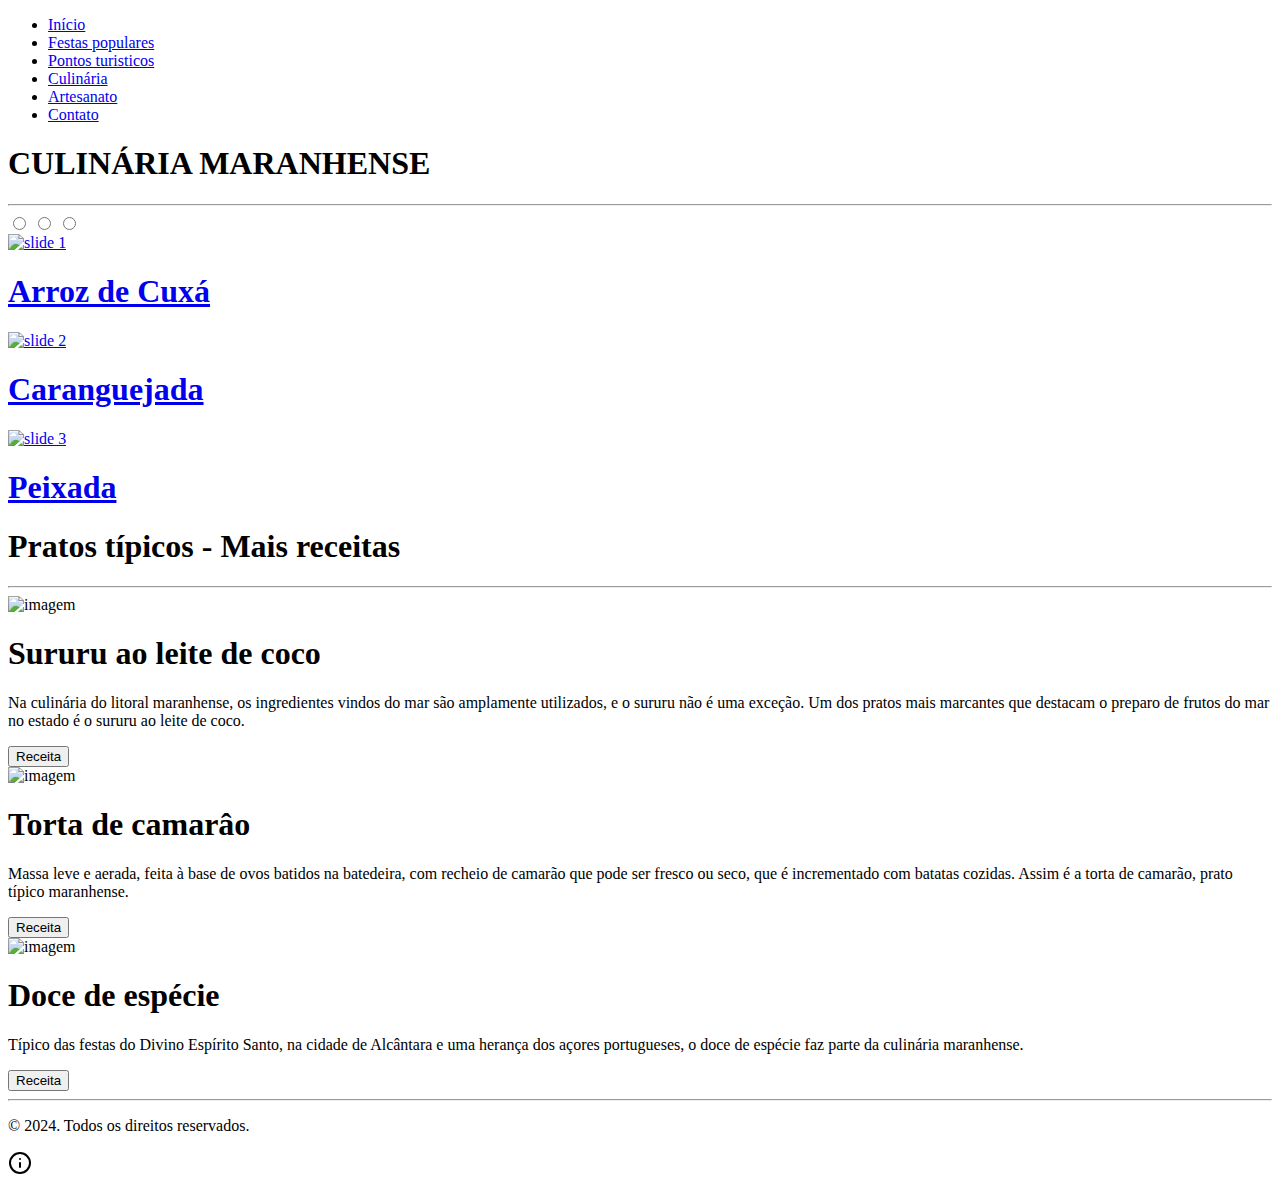
==== culinaria.html @ d8af4539 "Add files via upload" ====
<!DOCTYPE html>
<html lang="pt-BR">
<head>
    <meta charset="UTF-8">
    <meta name="viewport" content="width=device-width, initial-scale=1.0">
    <link rel="stylesheet" href="/css/culinaria.css">
    <link rel="stylesheet" href="/css/slide.css">
    <title>Culinária Maranhese</title>
    <link rel="shortcut icon" href="../home/assets/iconWhite.svg" type="image/x-icon">
</head>
<body>
    <header>
        <nav>
            <a href="../..">
               <!-- <div class="logo">
                    <svg xmlns="http://www.w3.org/2000/svg" width="24" height="24" viewBox="0 0 24 24" fill="none" stroke="#D9EFDE" stroke-width="2" stroke-linecap="round" stroke-linejoin="round" class="lucide lucide-shrub"><path d="M12 22v-7l-2-2"/><path d="M17 8v.8A6 6 0 0 1 13.8 20v0H10v0A6.5 6.5 0 0 1 7 8h0a5 5 0 0 1 10 0Z"/><path d="m14 14-2 2"/></svg>  
                </div> -->
            </a>
            <div id="menu">
            <ul class="menu">
                <li><a class="itensNav" href="../..">Início</a></li>
                <li><a class="itensNav" href="#">Festas populares</a></li>
                <li><a class="itensNav" href="#">Pontos turisticos</a></li>
                <li><a class="itensNav" href="#" target="_blank">Culinária</a></li>
                <li><a class="itensNav" href="#">Artesanato</a></li>
                <li id="contact"><a class="itensNav" href="https://linktr.ee/sustentechnews" target="_blank">Contato</a></li>
            </ul>
            </div>
            <div class="hamburger">
                <span></span>
                <span></span>
                <span></span>
            </div>
        </nav>
    </header>
    <section class="apresentacao">
        <div class="texto">
            <h1>CULINÁRIA MARANHENSE</h1> <hr>
        </div>
    </section>

    <section class="slider">
        <div class="slider-content">
            <input type="radio" name="btn-radio" id="radio1">
            <input type="radio" name="btn-radio" id="radio2">
            <input type="radio" name="btn-radio" id="radio3">

            <div class="slide-box primeiro">
                <div class="slides">
                    <a href="https://imirante.com/culinaria/brasil/2023/06/05/receita-do-tradicional-arroz-de-cuxa-maranhense" target="_blank">
                        <img class="img-desktop" src="assets/arroz-de-cuxa.jpg" alt="slide 1">
                        <div class="centro"><h1>Arroz de Cuxá</h1></div>
                    </a>
                </div>
            </div>
            <div class="slide-box">
                <div class="slides">
                    <a href="https://imirante.com/culinaria/brasil/2022/12/15/receita-de-uma-deliciosa-caranguejada" target="_blank">
                        <img class="img-desktop" src="assets/caranguejada.jpg" alt="slide 2">
                        <div class="centro"><h1>Caranguejada</h1></div>
                    </a>
                </div>
             </div>
             <div class="slide-box">
                <div class="slides">
                    <a href="https://imirante.com/culinaria/maranhao/2024/05/28/aprenda-a-preparar-peixada-maranhense" target="_blank">
                        <img class="img-desktop" src="assets/peixada.png" alt="slide 3">
                        <div class="centro"><h1>Peixada</h1></div>
                    </a>
                </div>
             </div>

             <div class="nav-auto">
                <div class="auto-btn1"></div>
                <div class="auto-btn2"></div>
                <div class="auto-btn3"></div>
             </div>

             <div class="nav-manual">
                <label for="radio1" class="manual-btn"></label>
                <label for="radio2" class="manual-btn"></label>
                <label for="radio3" class="manual-btn"></label>
             </div>
        </div>
    </section>
    
    <section id="main-article">
        <div class="initial-text">
            <h1>Pratos típicos - Mais receitas</h1>
            <hr>
        </div>
        <div class="initial-article">
            
            <article class="article visible">
                <img src="/assets/sururu.jpg" alt="imagem">
                <div class="content">
                    <h1 class="article-title">Sururu ao leite de coco</h1>
                    <p class="article-paragraph">Na culinária do litoral maranhense, os ingredientes vindos do mar são amplamente utilizados, e o sururu não é uma exceção. Um dos pratos mais marcantes que destacam o preparo de frutos do mar no estado é o sururu ao leite de coco.</p>
                    <a href="https://imirante.com/culinaria/brasil/2015/01/24/sururu-ao-leite-de-coco" target="_blank"><button>Receita</button></a>
                </div>
            </article>

            <article class="article visible">
                <img src="/assets/torta-camarao.jpeg" alt="imagem">
                <div class="content">
                    <h1 class="article-title">Torta de camarâo</h1>
                    <p class="article-paragraph">Massa leve e aerada, feita à base de ovos batidos na batedeira, com recheio de camarão que pode ser fresco ou seco, que é incrementado com batatas cozidas. Assim é a torta de camarão, prato típico maranhense.</p>
                    <a href="https://imirante.com/culinaria/maranhao/2024/05/30/aprenda-como-preparar-uma-deliciosa-torta-de-camarao-maranhense" target="_blank"><button>Receita</button></a>
                </div>
            </article>

            <article class="article visible">
                <img src="/assets/doce-especie.jpg" alt="imagem">
                <div class="content">
                    <h1 class="article-title">Doce de espécie</h1>
                    <p class="article-paragraph">Típico das festas do Divino Espírito Santo, na cidade de Alcântara e uma herança dos açores portugueses, o doce de espécie faz parte da culinária maranhense.</p>
                    <a href="https://imirante.com/culinaria/brasil/2024/05/25/aprenda-a-fazer-doce-de-especie-de-alcantara" target="_blank"><button>Receita</button></a>
                </div>
            </article>
        </div>
    </section>

    <footer>
        <div class="footer-info">
            <hr>
            <div class="footer-text">
                <p class="copyright">© 2024. Todos os direitos reservados.</p>
                <svg xmlns="http://www.w3.org/2000/svg" width="24" height="24" viewBox="0 0 24 24" fill="none" stroke="currentColor" stroke-width="2" stroke-linecap="round" stroke-linejoin="round" class="lucide lucide-info"><circle cx="12" cy="12" r="10"/><path d="M12 16v-4"/><path d="M12 8h.01"/></svg>
            </div>
        </div>
    </footer>

    <div class="scroll-element"></div>
    <script type="module" src="/articles.js"></script>
    <script src="/scriptResponsividade.js"></script>
    <script src="/JavaScript/slide.js"></script>
</body>
</html>
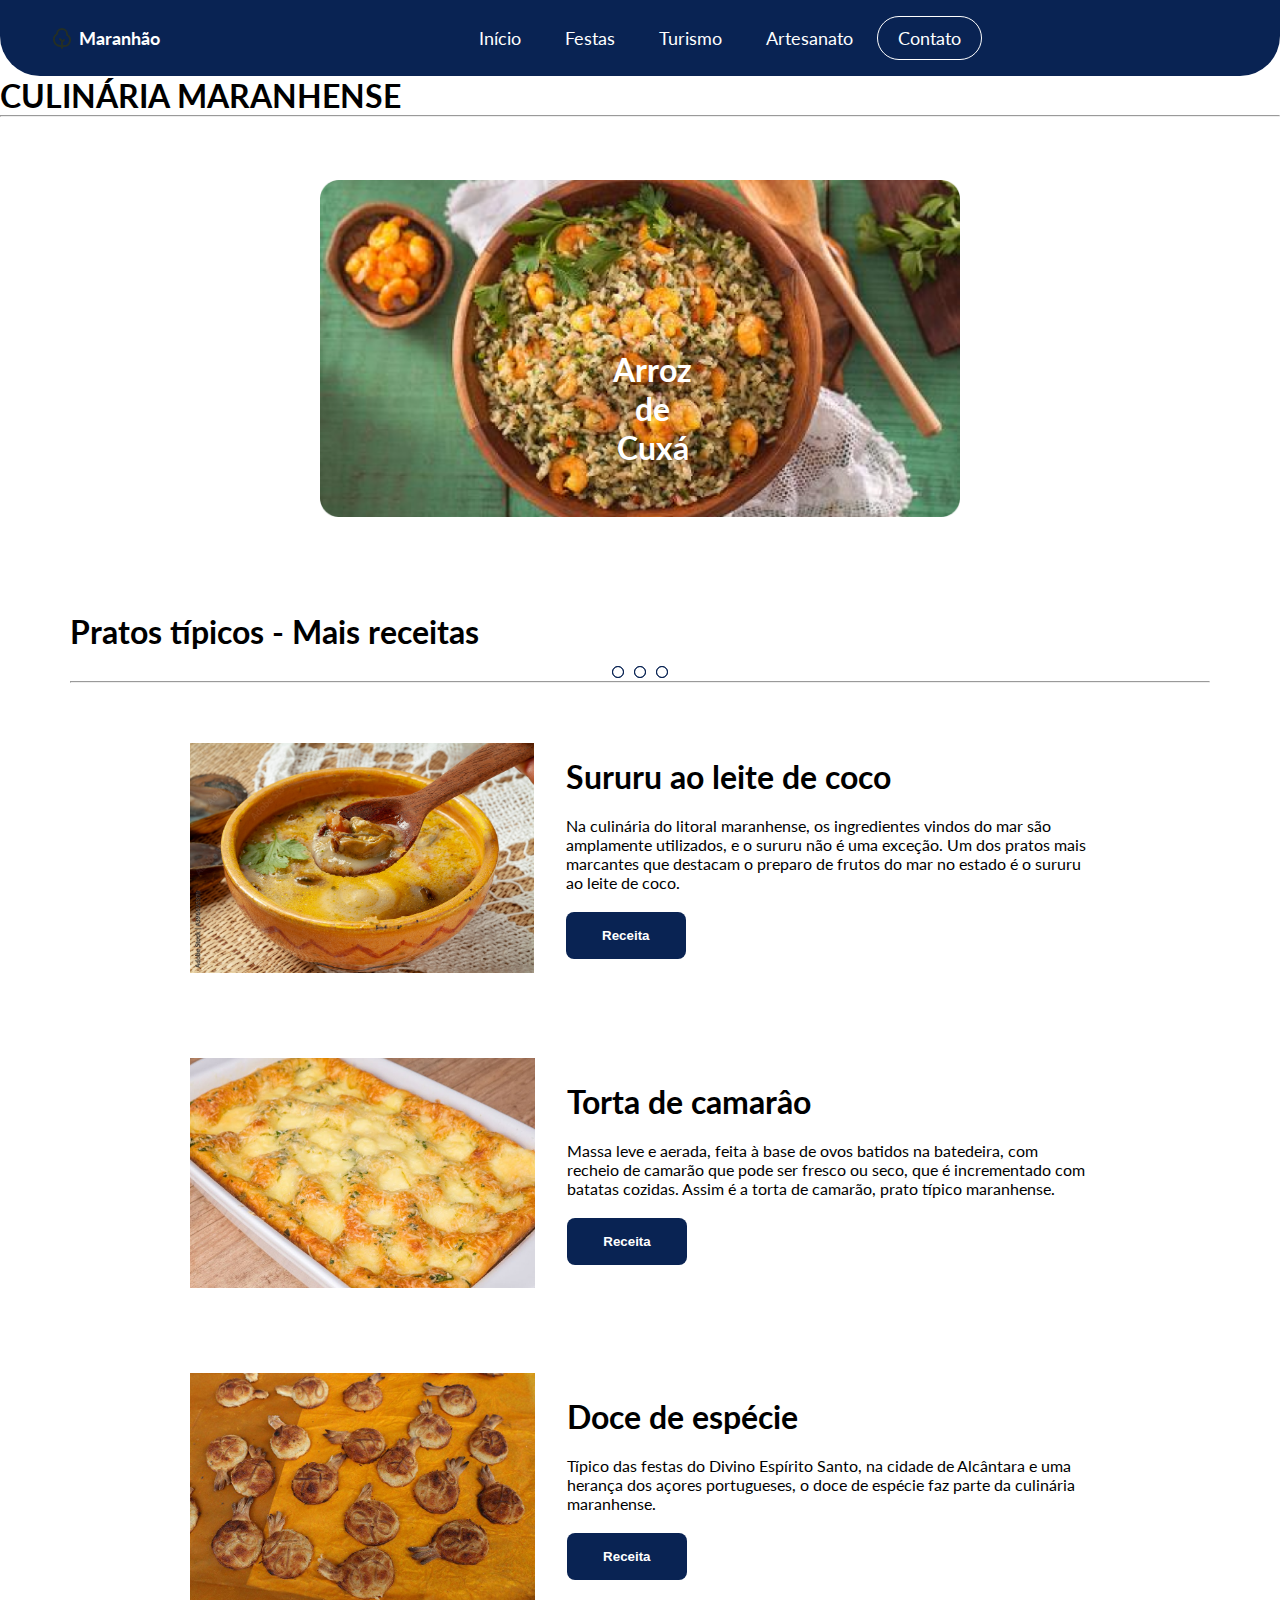
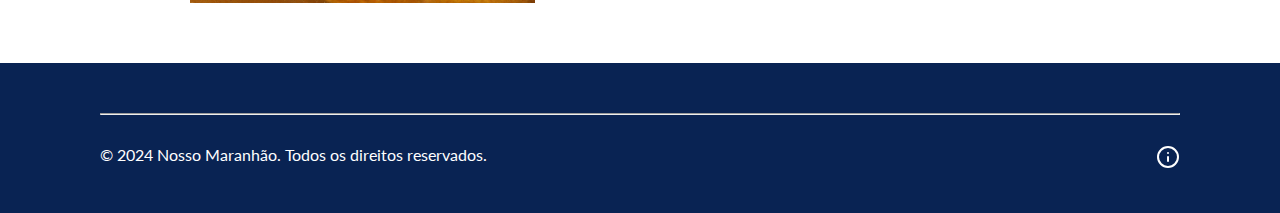
==== commit ca45e88c: "Link das páginas" ====
--- a/culinaria.html
+++ b/culinaria.html
@@ -3,28 +3,26 @@
 <head>
     <meta charset="UTF-8">
     <meta name="viewport" content="width=device-width, initial-scale=1.0">
-    <link rel="stylesheet" href="/css/culinaria.css">
-    <link rel="stylesheet" href="/css/slide.css">
+    <link rel="stylesheet" href="./culinaria.css">
+    <link rel="stylesheet" href="./slide.css">
     <title>Culinária Maranhese</title>
     <link rel="shortcut icon" href="../home/assets/iconWhite.svg" type="image/x-icon">
 </head>
 <body>
-    <header>
+    <header id="menuNavbar">
         <nav>
-            <a href="../..">
-               <!-- <div class="logo">
-                    <svg xmlns="http://www.w3.org/2000/svg" width="24" height="24" viewBox="0 0 24 24" fill="none" stroke="#D9EFDE" stroke-width="2" stroke-linecap="round" stroke-linejoin="round" class="lucide lucide-shrub"><path d="M12 22v-7l-2-2"/><path d="M17 8v.8A6 6 0 0 1 13.8 20v0H10v0A6.5 6.5 0 0 1 7 8h0a5 5 0 0 1 10 0Z"/><path d="m14 14-2 2"/></svg>  
-                </div> -->
-            </a>
+            <div class="logo">
+                <img src="icon.svg" alt="Icon logo">
+                <h1 class="logo-title">Maranhão</h1>
+            </div>
             <div id="menu">
-            <ul class="menu">
-                <li><a class="itensNav" href="../..">Início</a></li>
-                <li><a class="itensNav" href="#">Festas populares</a></li>
-                <li><a class="itensNav" href="#">Pontos turisticos</a></li>
-                <li><a class="itensNav" href="#" target="_blank">Culinária</a></li>
-                <li><a class="itensNav" href="#">Artesanato</a></li>
-                <li id="contact"><a class="itensNav" href="https://linktr.ee/sustentechnews" target="_blank">Contato</a></li>
-            </ul>
+                <ul class="menu">
+                    <li><a  class="itensNav" href="./index.html">Início</a></li>
+                    <li><a  class="itensNav" href="./page/articles/articles.html">Festas</a></li>
+                    <li><a  class="itensNav" href="https://turismo.ma.gov.br" target="_blank">Turismo</a></li>
+                    <li><a  class="itensNav" href="https://www.google.com/url?sa=t&rct=j&q=&esrc=s&source=web&cd=&ved=2ahUKEwjOiIP5ndmHAxWRq5UCHU7yIQ0QFnoECB4QAQ&url=https%3A%2F%2Fwww.artesanatodomaranhao.com.br%2F&usg=AOvVaw0ji7IxsG0kvsTzSgg4w1Dn&opi=89978449" target="_blank">Artesanato</a></li>
+                    <li id="contact"><a  class="itensNav" href="#">Contato</a></li>
+                </ul>
             </div>
             <div class="hamburger">
                 <span></span>
@@ -33,6 +31,7 @@
             </div>
         </nav>
     </header>
+
     <section class="apresentacao">
         <div class="texto">
             <h1>CULINÁRIA MARANHENSE</h1> <hr>
@@ -48,7 +47,7 @@
             <div class="slide-box primeiro">
                 <div class="slides">
                     <a href="https://imirante.com/culinaria/brasil/2023/06/05/receita-do-tradicional-arroz-de-cuxa-maranhense" target="_blank">
-                        <img class="img-desktop" src="assets/arroz-de-cuxa.jpg" alt="slide 1">
+                        <img class="img-desktop" src="./assets/arroz_cuxa.png" alt="slide 1">
                         <div class="centro"><h1>Arroz de Cuxá</h1></div>
                     </a>
                 </div>
@@ -56,7 +55,7 @@
             <div class="slide-box">
                 <div class="slides">
                     <a href="https://imirante.com/culinaria/brasil/2022/12/15/receita-de-uma-deliciosa-caranguejada" target="_blank">
-                        <img class="img-desktop" src="assets/caranguejada.jpg" alt="slide 2">
+                        <img class="img-desktop" src="./assets/caranguejada.jpg" alt="slide 2">
                         <div class="centro"><h1>Caranguejada</h1></div>
                     </a>
                 </div>
@@ -64,7 +63,7 @@
              <div class="slide-box">
                 <div class="slides">
                     <a href="https://imirante.com/culinaria/maranhao/2024/05/28/aprenda-a-preparar-peixada-maranhense" target="_blank">
-                        <img class="img-desktop" src="assets/peixada.png" alt="slide 3">
+                        <img class="img-desktop" src="./assets/peixada.png" alt="slide 3">
                         <div class="centro"><h1>Peixada</h1></div>
                     </a>
                 </div>
@@ -92,7 +91,7 @@
         <div class="initial-article">
             
             <article class="article visible">
-                <img src="/assets/sururu.jpg" alt="imagem">
+                <img src="./assets/sururu.jpeg" alt="imagem">
                 <div class="content">
                     <h1 class="article-title">Sururu ao leite de coco</h1>
                     <p class="article-paragraph">Na culinária do litoral maranhense, os ingredientes vindos do mar são amplamente utilizados, e o sururu não é uma exceção. Um dos pratos mais marcantes que destacam o preparo de frutos do mar no estado é o sururu ao leite de coco.</p>
@@ -101,7 +100,7 @@
             </article>
 
             <article class="article visible">
-                <img src="/assets/torta-camarao.jpeg" alt="imagem">
+                <img src="./assets/torta.jpg" alt="imagem">
                 <div class="content">
                     <h1 class="article-title">Torta de camarâo</h1>
                     <p class="article-paragraph">Massa leve e aerada, feita à base de ovos batidos na batedeira, com recheio de camarão que pode ser fresco ou seco, que é incrementado com batatas cozidas. Assim é a torta de camarão, prato típico maranhense.</p>
@@ -110,7 +109,7 @@
             </article>
 
             <article class="article visible">
-                <img src="/assets/doce-especie.jpg" alt="imagem">
+                <img src="./assets/doce.jpg" alt="imagem">
                 <div class="content">
                     <h1 class="article-title">Doce de espécie</h1>
                     <p class="article-paragraph">Típico das festas do Divino Espírito Santo, na cidade de Alcântara e uma herança dos açores portugueses, o doce de espécie faz parte da culinária maranhense.</p>
@@ -124,15 +123,14 @@
         <div class="footer-info">
             <hr>
             <div class="footer-text">
-                <p class="copyright">© 2024. Todos os direitos reservados.</p>
+                <p class="copyright">© 2024 Nosso Maranhão. Todos os direitos reservados.</p>
                 <svg xmlns="http://www.w3.org/2000/svg" width="24" height="24" viewBox="0 0 24 24" fill="none" stroke="currentColor" stroke-width="2" stroke-linecap="round" stroke-linejoin="round" class="lucide lucide-info"><circle cx="12" cy="12" r="10"/><path d="M12 16v-4"/><path d="M12 8h.01"/></svg>
             </div>
         </div>
     </footer>
 
     <div class="scroll-element"></div>
-    <script type="module" src="/articles.js"></script>
-    <script src="/scriptResponsividade.js"></script>
-    <script src="/JavaScript/slide.js"></script>
+
+    <script src="./slide.js"></script>
 </body>
 </html>--- a/culinaria.css
+++ b/culinaria.css
@@ -0,0 +1,247 @@
+@import url('https://fonts.googleapis.com/css2?family=Lato:ital,wght@0,100;0,300;0,400;0,700;0,900;1,100;1,300;1,400;1,700;1,900&display=swap');
+*{
+    padding: 0%;
+    margin: 0%;
+    box-sizing: border-box;
+}
+/* Topo principal da pagina */
+/*NAVBAR*/
+body{
+    font-family: "Lato", sans-serif;
+  }
+  
+  nav{
+    background-color: #092353;
+    color: #fff;
+    display: flex;
+    align-items: center;
+    justify-content: space-between;
+    padding-left: 50px;
+    border-bottom-left-radius: 40px;
+    border-bottom-right-radius: 40px;
+  }
+
+  .menu {
+    padding: 16px 0;
+    color: #fff;
+  }
+  
+  .itensNav {
+    font-size: large;
+    color: #fff;
+    text-decoration: none;
+    width: fit-content;
+  }
+  
+  .itensNav:hover {
+    color: #FFD050;
+    transition: .3s;
+  }
+  
+  nav .menu li{
+    list-style: none;
+    display: inline-block;
+    padding: 10px 20px;
+    font-size: 16px;
+    font-weight: 400;
+  }
+  
+  .logo {
+    display: flex;
+    align-items: center;
+    gap: 5px;
+  }
+  
+  .logo-title{
+    color: #fff;
+    font-size: 18px;
+  }
+  
+  #contact {
+    border: 1px solid #fff;
+    border-radius: 50px;
+  }
+  /*FIM DO NAVBAR*/
+
+#main-article {
+    margin-top: 40px;
+    margin-bottom: 40px;
+    padding: 0px 40px 0 40px;
+    color: #000;
+}
+
+.initial-text{
+    display: flex;
+    flex-direction: column;
+    gap: 30px;
+    margin: 30px 0;
+    padding: 30px;
+}
+.initial-article {
+    display: flex;
+    flex-direction: column;
+    gap: 65px;
+    margin: 0 150px;
+}
+.article {
+    display: flex;
+    align-items: center;
+    gap: 32px;
+    > img {
+        height: 230px;
+        width: 345px;
+        object-fit: cover;
+        /* border-radius: 8px; */
+    }
+
+}
+
+.content {
+    display: flex;
+    flex-direction: column;
+    gap: 20px;
+
+    > .article-title {
+        font-weight: 700;
+    }
+
+    > .article-paragraph {
+        font-weight: 400;
+        color: #000;
+    }
+
+    > a button {
+        width: 120px;
+        border: none;
+        padding: 16px;
+        background-color: #092353;
+        color: #fff;
+        font-weight: 700;
+        cursor: pointer;
+        border-radius: 8px;
+    }
+
+    > a button:hover {
+        background-color: #204180;
+    }
+}
+
+
+/* visible articles */
+
+.scroll-element.visible {
+    transform: scale(1);
+}
+
+.article {
+    opacity: 0;
+    transition: opacity 0.5s;
+    margin-bottom: 20px;
+}
+
+.article.visible {
+    opacity: 1;
+}
+
+footer {
+
+    margin-top: 40px;
+    height: 150px;
+    background-color: #092353;
+    padding: 50px 100px;
+}
+.footer-info {
+    display: flex;
+    flex-direction: column;
+    gap: 30px;
+    color: #fff;
+
+    > hr {
+        color: #092353;
+    }
+}
+.footer-text {
+    display: flex;
+    justify-content: space-between;
+    gap: 30px;
+}
+
+
+@media only screen and (max-width: 900px) {
+    .texto h1{
+        font-size: 1.5rem;
+    }
+    
+    .initial-article{
+        margin: 0;
+    }
+}
+  
+@media only screen and (max-width: 700px) {
+    .article > img {
+        height: 200px;
+    }
+
+    footer {
+        padding: 50px 20px;
+    }
+}
+
+@media only screen and (max-width: 630px) {
+    .article{
+        flex-direction: column;
+    }
+
+@media only screen and (max-width: 700px) {
+    /*MENU HAMBURGUER*/
+    nav {
+        padding: 2rem;
+        border-bottom-left-radius: 0;
+        border-bottom-right-radius: 0;
+    }   
+
+    #menu {
+        display: none;
+        position: fixed;
+        top: 0;
+        left: 50%;
+        width: 100%;
+        height: 50%;
+        background-color: rgba(0,0,0,0.9);
+        z-index: 1000;
+    }
+
+    .menu {
+        display:flex;
+        flex-direction: column;
+    }
+
+    .itensNav {
+        color: white;
+        padding: 10px;
+        display: block;
+        text-decoration: none;
+    }
+
+    .itensNav:hover {
+        background-color: rgba(255,255,255,0.1);
+    }
+
+    .hamburger {
+        display: block;
+        top: 0;
+        right: 10px;
+        width: 30px;
+        height: 20px;
+        cursor: pointer;
+        z-index: 1001;
+    }
+
+    .hamburger span {
+        display: block;
+        height: 2px;
+        background-color: #092353;
+        margin: 4px 4px;
+    }
+}
+}--- a/slide.css
+++ b/slide.css
@@ -0,0 +1,125 @@
+section.slider{
+    margin: 50px 0;
+    width: 100%;
+    height: auto;
+    padding: 0 !important;
+    overflow: hidden;
+    background-color: #fff;
+}
+
+.slider-content{
+    margin: 1% 0;
+    width: 400%;
+    height: auto;
+    display: flex;
+}
+.slider-content input{
+    display: none;
+}
+.slide-box{
+    width: 25%;
+    height: auto;
+    position: relative;
+    text-align: center;
+    transition: 1s;
+}
+
+.slides{
+    position: relative;
+    text-align: center;
+}
+/*.centro{
+    display:flex;
+    text-align:center;
+    font-size: 1rem;
+    color: #fff;
+    position: absolute; 
+    top: 50%;
+    left: 47%;
+    transition: 1.5s;
+}*/
+
+.centro{
+    display:flex;
+    text-align:center;
+    justify-content: center;
+    position: absolute;
+    width: 2%;
+    font-size: 1rem;
+    color: #fff;
+    top: 50%;
+    left: 50%;
+    transition: 1.5s;
+}
+.centro:hover{
+    transform: scale(1.5);
+}
+
+.nav-manual, .nav-auto{
+    position: absolute;
+    width: 100%;
+    margin-top: 38%;
+    display: flex;
+    justify-content: center;
+}
+.nav-manual .manual-btn, .nav-auto div {
+    border: 1px solid #092353;
+    padding: 5px;
+    border-radius: 100%;
+    cursor: pointer;
+    transform: 2s;
+}
+.nav-manual .manual-btn:not(:last-child), .nav-auto div:not(:last-child){
+    margin-right: 10px;
+}
+.nav-manual .manual-btn:hover{
+    background-color: #092353;
+}
+
+#radio1:checked ~ .nav-auto .auto-btn1{
+    background-color: #092353;
+}
+#radio2:checked ~ .nav-auto .auto-btn2{
+    background-color: #092353;
+}
+#radio3:checked ~ .nav-auto .auto-btn3{
+    background-color: #092353;
+}
+#radio4:checked ~ .nav-auto .auto-btn4{
+    background-color: #092353;
+}
+
+#radio1:checked ~.primeiro{
+    margin-left: 0%;
+}
+#radio2:checked ~.primeiro{
+    margin-left: -25%;
+}
+#radio3:checked ~.primeiro{
+    margin-left: -50%;
+}
+#radio4:checked ~.primeiro{
+    margin-left: -75%;
+}
+
+@media only screen and (max-width: 1720px) {
+    .img-desktop{
+        width: 50%;
+        
+    }
+    .nav-manual, .nav-auto{
+        margin-top: 38%;
+    }
+}
+  
+@media only screen and (max-width: 700px) {
+    .img-desktop{
+        width: 100%;
+    }
+    .nav-manual, .nav-auto{
+        margin-top: 75%;
+    }
+    .centro:hover{
+        transform: scale(1s);
+    }
+}
